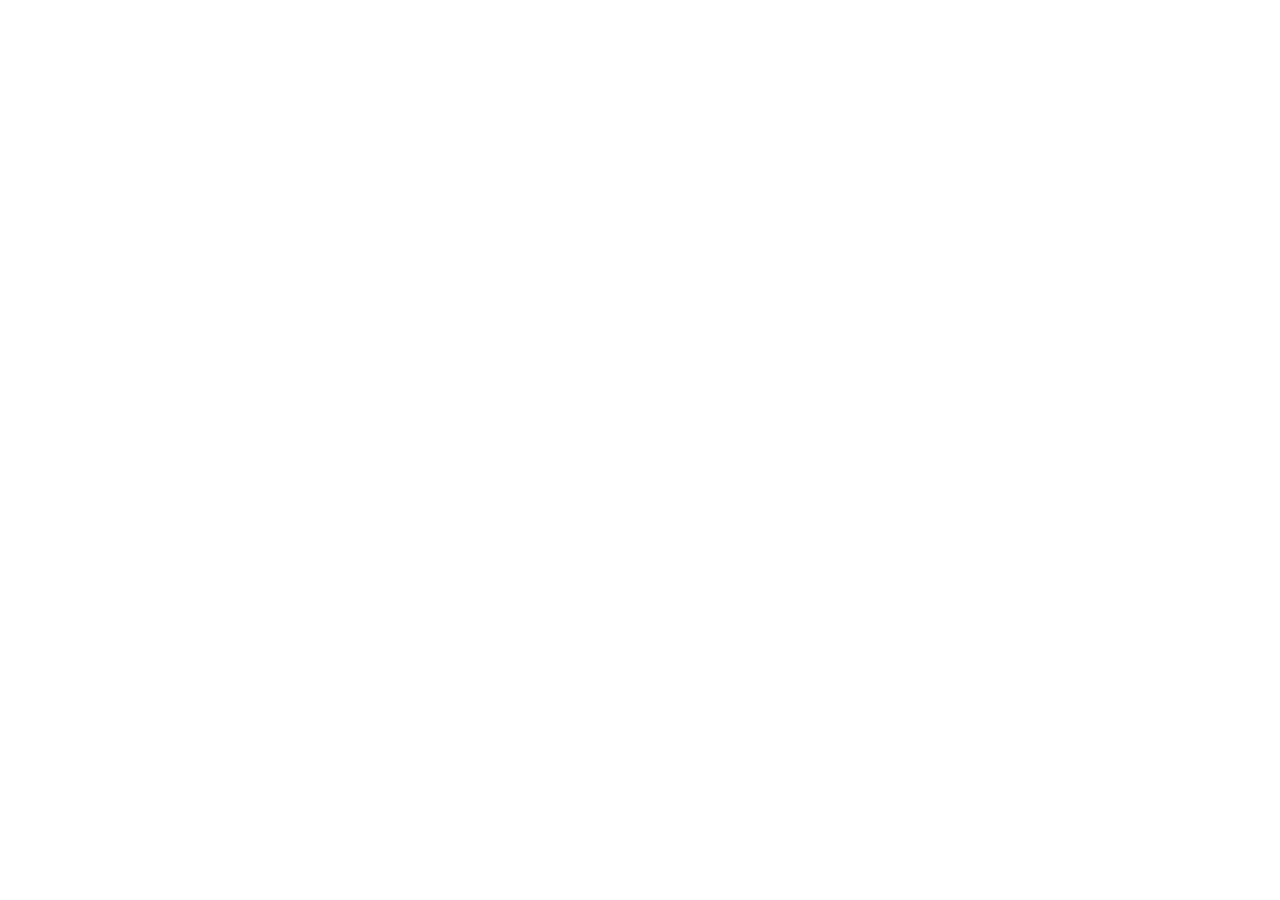
==== static/howtoplay/howtoplay.html @ 653b673a "Create howtoplay.html" ====
<!doctype html>
<html lang="en">
    <head>
        <meta charset="UTF-8" />
        <meta name="viewport" content="width=device-width, initial-scale=1.0" />
        <title>Document</title>
    </head>
    <body></body>
</html>
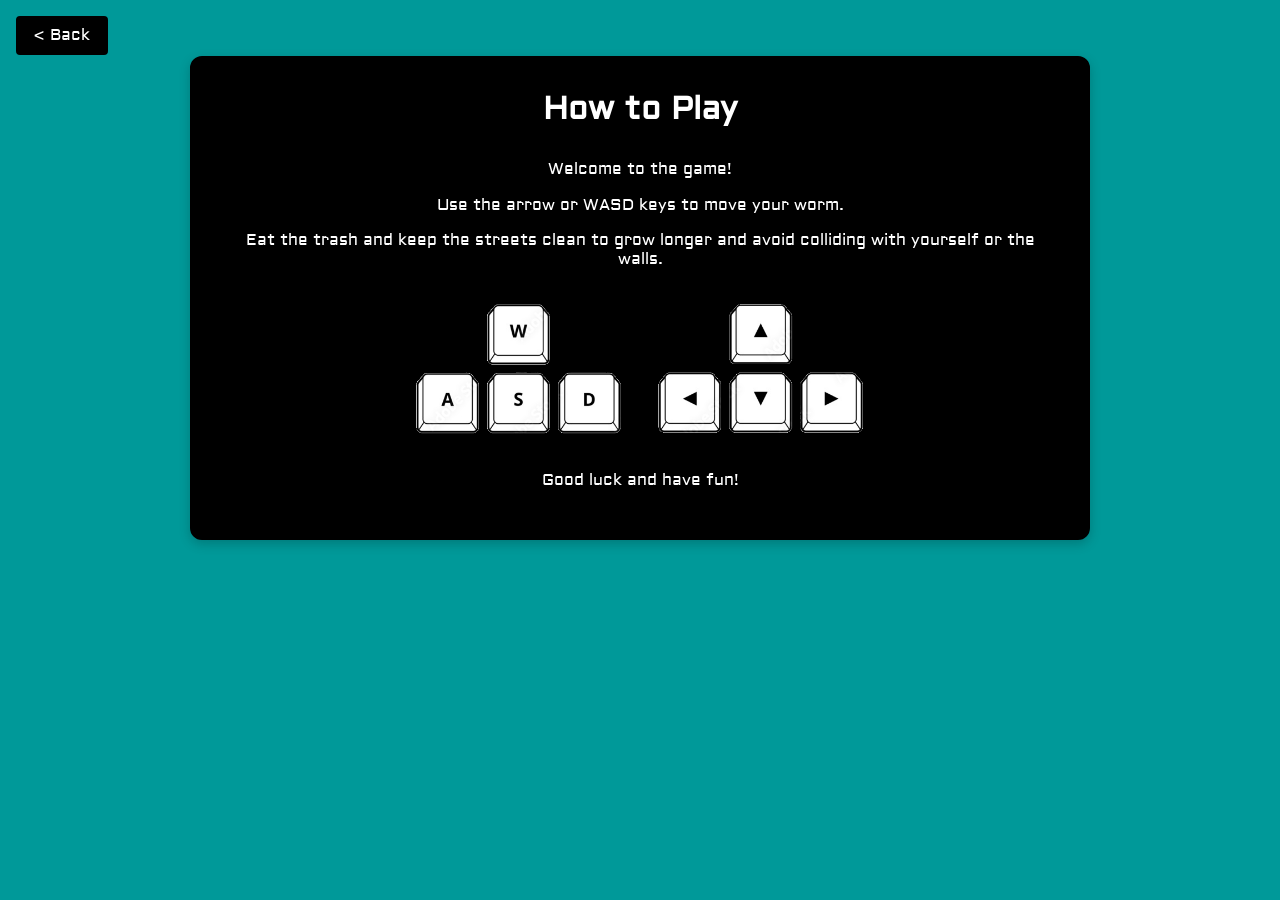
==== commit 23f322f1: "leaderboard and howtoplay" ====
--- a/static/howtoplay/howtoplay.html
+++ b/static/howtoplay/howtoplay.html
@@ -3,7 +3,25 @@
     <head>
         <meta charset="UTF-8" />
         <meta name="viewport" content="width=device-width, initial-scale=1.0" />
-        <title>Document</title>
+        <title>How to Play</title>
+        <link rel="stylesheet" href="../style.css" />
+        <link rel="preconnect" href="https://fonts.googleapis.com" />
+        <link rel="preconnect" href="https://fonts.gstatic.com" crossorigin />
+        <link
+            href="https://fonts.googleapis.com/css2?family=Aldrich&display=swap"
+            rel="stylesheet"
+        />
     </head>
-    <body></body>
+    <body class="how-to-play home-enabled">
+        <a class="home-button" href="../index/index.html">< Back</a>
+        <main class="page-box">
+            <h1>How to Play</h1>
+            <p>Welcome to the game!</p>
+            <p>Use the arrow or WASD keys to move your worm.</p>
+            <p>Eat the trash and keep the streets clean to grow longer and avoid colliding with yourself or the walls.</p>
+            <img src="../images/controls.png" alt="Controls" />
+
+            <p>Good luck and have fun!</p>
+        </main>
+    </body>
 </html>
--- a/static/style.css
+++ b/static/style.css
@@ -0,0 +1,91 @@
+* {
+    margin: 0;
+    padding: 0;
+    box-sizing: border-box;
+    background-color: #009999;
+}
+
+body {
+    font-family: Arial, sans-serif;
+    background-color: #009999;
+    color: black;
+}
+
+header,
+footer {
+    background-color: #f1f1f1;
+    padding: 10px;
+    text-align: center;
+}
+
+main {
+    padding: 20px;
+    text-align: center;
+}
+
+.how-to-play {
+    text-align: center;
+    font-family: Aldrich, sans-serif;
+    line-height: 1.2;
+}
+
+.how-to-play h1 {
+    margin-bottom: 1em;
+}
+
+.how-to-play p {
+    margin-bottom: 1em;
+}
+
+.how-to-play img {
+    display: block;
+    width: 100%;
+    max-width: 500px;
+    height: auto;
+    margin: 0 auto 1em;
+}
+
+.leaderboard table {
+    width: 80%;
+    max-width: 800px;
+    margin: 0 auto;
+    font-size: 1.25rem;
+}
+
+.page-box {
+    width: 90%;
+    max-width: 900px;
+    margin: 0 auto;
+    padding: 2rem;
+    border: 2px solid black;
+    border-radius: 12px;
+    background-color: black;
+    color: white;
+    box-shadow: 0 4px 12px rgba(0, 0, 0, 0.2);
+}
+
+.page-box * {
+    background-color: transparent;
+}
+
+.home-enabled {
+    padding-top: 3.5rem;
+}
+
+.home-enabled .home-button {
+    position: absolute;
+    top: 1rem;
+    left: 1rem;
+    padding: 0.5rem 1rem;
+    border: 2px solid black;
+    border-radius: 4px;
+    background-color: black;
+    color: white;
+    font-size: 1rem;
+    text-decoration: none;
+}
+
+.leaderboard th,
+.leaderboard td {
+    padding: 0.75rem 1rem;
+}
